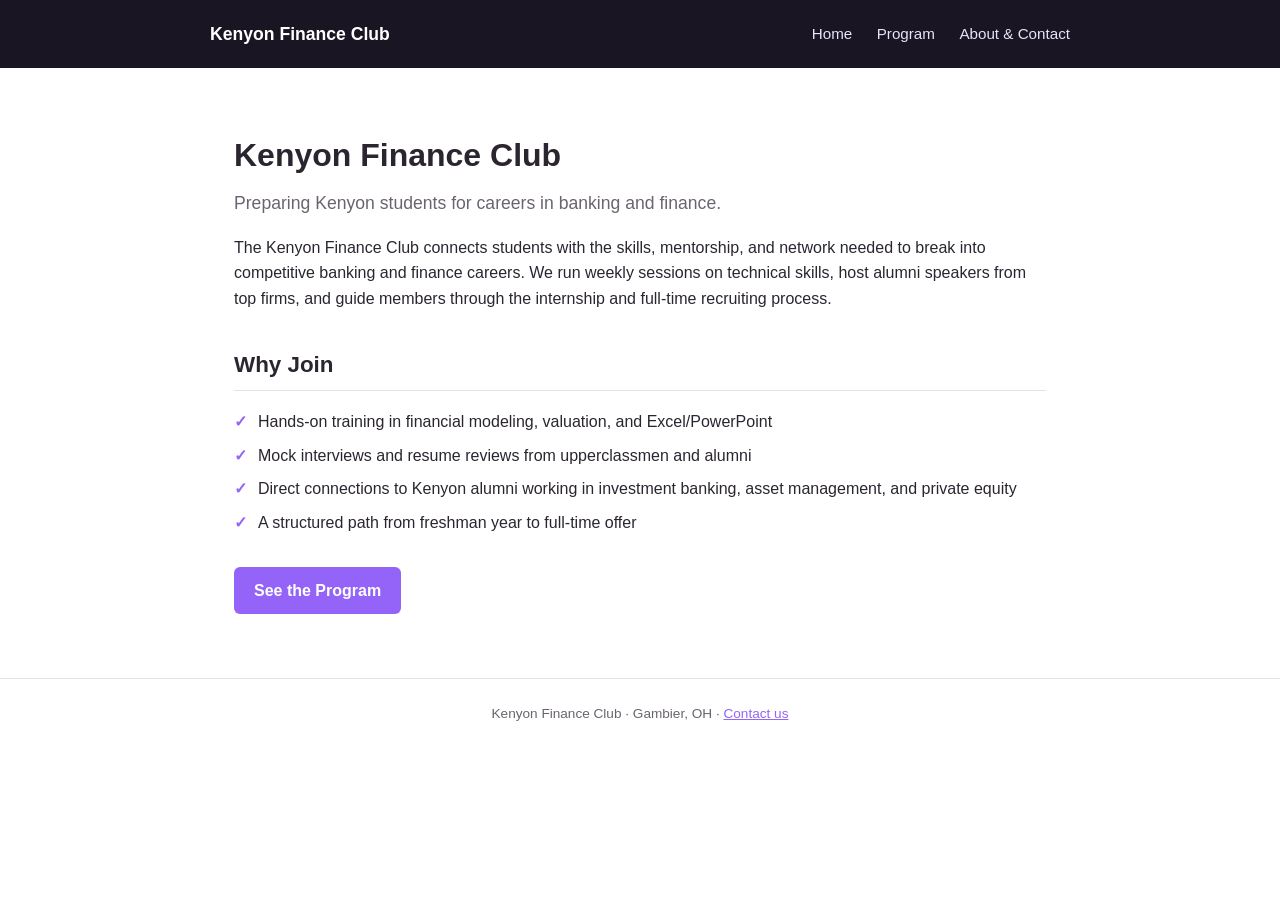
==== src/index.html @ 1084c34e "Add Kenyon Finance Club static site and agent skill config - 3-page static site (src/): Home, Progra" ====
<!doctype html>
<html lang="en">
<head>
  <meta charset="UTF-8" />
  <meta name="viewport" content="width=device-width, initial-scale=1.0" />
  <title>Kenyon Finance Club</title>
  <link rel="stylesheet" href="styles.css" />
</head>
<body>
  <header>
    <div class="nav-wrap">
      <a class="brand" href="index.html">Kenyon Finance Club</a>
      <nav>
        <a href="index.html">Home</a>
        <a href="program.html">Program</a>
        <a href="about.html">About &amp; Contact</a>
      </nav>
    </div>
  </header>

  <main>
    <h1>Kenyon Finance Club</h1>
    <p class="tagline">Preparing Kenyon students for careers in banking and finance.</p>

    <p>
      The Kenyon Finance Club connects students with the skills, mentorship, and
      network needed to break into competitive banking and finance careers. We run
      weekly sessions on technical skills, host alumni speakers from top firms, and
      guide members through the internship and full-time recruiting process.
    </p>

    <h2>Why Join</h2>
    <ul class="check-list">
      <li>Hands-on training in financial modeling, valuation, and Excel/PowerPoint</li>
      <li>Mock interviews and resume reviews from upperclassmen and alumni</li>
      <li>Direct connections to Kenyon alumni working in investment banking, asset management, and private equity</li>
      <li>A structured path from freshman year to full-time offer</li>
    </ul>

    <a class="cta" href="program.html">See the Program</a>
  </main>

  <footer>
    Kenyon Finance Club &middot; Gambier, OH &middot; <a href="about.html">Contact us</a>
  </footer>
</body>
</html>
---- src/styles.css ----
:root {
  --kenyon-purple: #9463f7;
  --kenyon-dark: #1a1523;
  --ink: #2b2530;
  --paper: #ffffff;
  --muted: #6b6470;
  --border: #e6e1ee;
  --max-width: 860px;
}

* {
  box-sizing: border-box;
}

body {
  margin: 0;
  font-family: -apple-system, BlinkMacSystemFont, "Segoe UI", Helvetica, Arial, sans-serif;
  color: var(--ink);
  background: var(--paper);
  line-height: 1.6;
}

header {
  background: var(--kenyon-dark);
  color: #fff;
  padding: 1.25rem 1.5rem;
}

.nav-wrap {
  max-width: var(--max-width);
  margin: 0 auto;
  display: flex;
  align-items: center;
  justify-content: space-between;
  flex-wrap: wrap;
  gap: 0.75rem;
}

.brand {
  font-weight: 700;
  font-size: 1.1rem;
  color: #fff;
  text-decoration: none;
}

nav a {
  color: #e9e2fb;
  text-decoration: none;
  margin-left: 1.25rem;
  font-size: 0.95rem;
}

nav a:hover,
nav a:focus {
  color: var(--kenyon-purple);
}

main {
  max-width: var(--max-width);
  margin: 0 auto;
  padding: 2.5rem 1.5rem 4rem;
}

h1 {
  font-size: 2rem;
  margin-bottom: 0.5rem;
}

h2 {
  font-size: 1.4rem;
  margin-top: 2.25rem;
  border-bottom: 1px solid var(--border);
  padding-bottom: 0.4rem;
}

.tagline {
  color: var(--muted);
  font-size: 1.1rem;
  margin-top: 0;
}

.cta {
  display: inline-block;
  background: var(--kenyon-purple);
  color: #fff;
  text-decoration: none;
  padding: 0.65rem 1.25rem;
  border-radius: 6px;
  font-weight: 600;
  margin-top: 1rem;
}

.cta:hover {
  opacity: 0.9;
}

ul.check-list {
  list-style: none;
  padding-left: 0;
}

ul.check-list li {
  padding-left: 1.5rem;
  position: relative;
  margin-bottom: 0.5rem;
}

ul.check-list li::before {
  content: "\2713";
  position: absolute;
  left: 0;
  color: var(--kenyon-purple);
  font-weight: 700;
}

.card {
  border: 1px solid var(--border);
  border-radius: 8px;
  padding: 1.25rem;
  margin-bottom: 1rem;
}

.card h3 {
  margin-top: 0;
}

footer {
  border-top: 1px solid var(--border);
  padding: 1.5rem;
  text-align: center;
  color: var(--muted);
  font-size: 0.85rem;
}

a {
  color: var(--kenyon-purple);
}
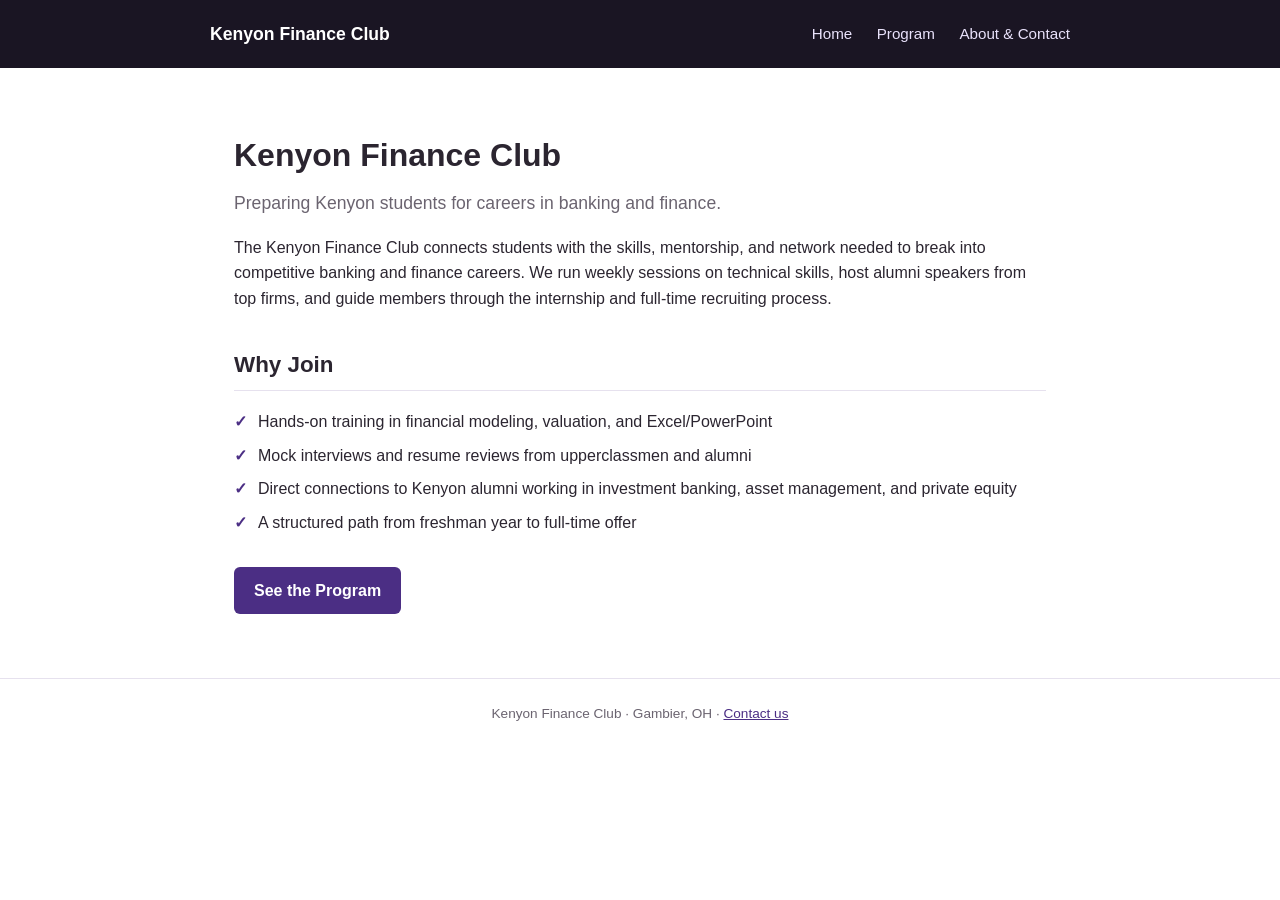
==== commit be2c4d0f: "Use real Kenyon Purple and add logo slot; capture domain glossary - Swap placeholder purple for Keny" ====
--- a/src/index.html
+++ b/src/index.html
@@ -9,7 +9,10 @@
 <body>
   <header>
     <div class="nav-wrap">
-      <a class="brand" href="index.html">Kenyon Finance Club</a>
+      <a class="brand" href="index.html">
+        <img src="assets/kenyon-logo.svg" alt="" onerror="this.remove()" />
+        Kenyon Finance Club
+      </a>
       <nav>
         <a href="index.html">Home</a>
         <a href="program.html">Program</a>
--- a/src/styles.css
+++ b/src/styles.css
@@ -1,5 +1,5 @@
 :root {
-  --kenyon-purple: #9463f7;
+  --kenyon-purple: #4b2e84;
   --kenyon-dark: #1a1523;
   --ink: #2b2530;
   --paper: #ffffff;
@@ -37,10 +37,18 @@
 }
 
 .brand {
+  display: flex;
+  align-items: center;
+  gap: 0.6rem;
   font-weight: 700;
   font-size: 1.1rem;
   color: #fff;
   text-decoration: none;
+}
+
+.brand img {
+  height: 2rem;
+  width: auto;
 }
 
 nav a {
